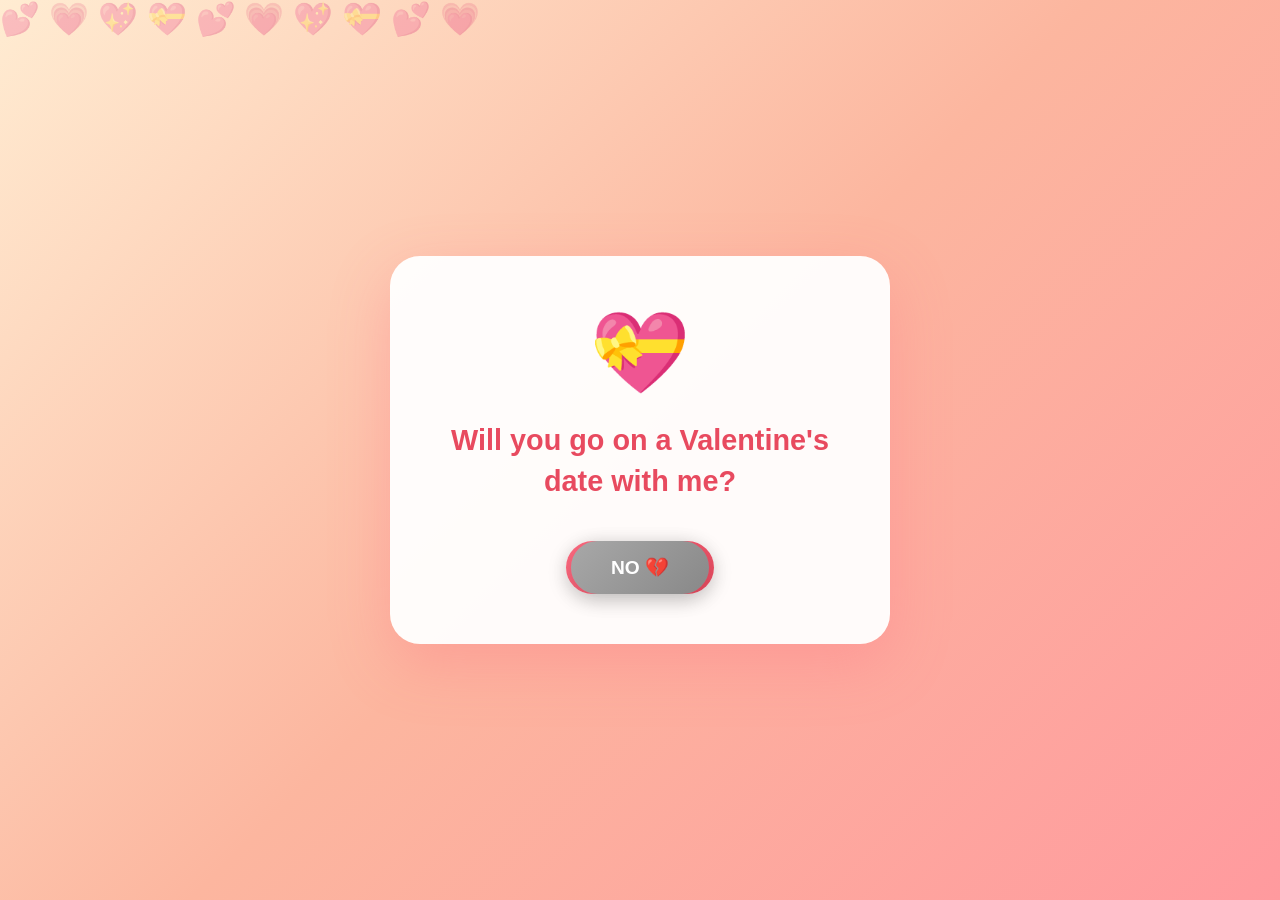
==== index.html @ 2692526a "Initial Valentine website with multi-select itinerary feature" ====
<!DOCTYPE html>
<html lang="en">
<head>
    <meta charset="UTF-8">
    <meta name="viewport" content="width=device-width, initial-scale=1.0">
    <title>Valentine's Question 💕</title>
    <link rel="stylesheet" href="styles.css">
</head>
<body class="page1">
    <div class="hearts-background"></div>
    <div class="container">
        <div class="question-card">
            <div class="heart-icon">💝</div>
            <h1>Will you go on a Valentine's date with me?</h1>
            <div class="buttons">
                <button id="yesBtn" class="btn btn-yes">YES 💖</button>
                <button id="noBtn" class="btn btn-no">NO 💔</button>
            </div>
        </div>
    </div>
    <script src="script.js"></script>
</body>
</html>
---- styles.css ----
/* Reset and Base Styles */
* {
    margin: 0;
    padding: 0;
    box-sizing: border-box;
}

body {
    font-family: 'Segoe UI', Tahoma, Geneva, Verdana, sans-serif;
    min-height: 100vh;
    background: linear-gradient(135deg, #ffecd2 0%, #fcb69f 50%, #ff9a9e 100%);
    overflow-x: hidden;
    position: relative;
}

/* Animated Hearts Background */
.hearts-background {
    position: fixed;
    top: 0;
    left: 0;
    width: 100%;
    height: 100%;
    pointer-events: none;
    overflow: hidden;
    z-index: 0;
}

.hearts-background::before {
    content: "💕 💗 💖 💝 💕 💗 💖 💝 💕 💗";
    position: absolute;
    font-size: 2rem;
    animation: floatHearts 20s linear infinite;
    opacity: 0.3;
    white-space: nowrap;
}

@keyframes floatHearts {
    0% {
        transform: translateY(100vh) rotate(0deg);
    }
    100% {
        transform: translateY(-100vh) rotate(360deg);
    }
}

/* Container */
.container {
    position: relative;
    z-index: 1;
    min-height: 100vh;
    display: flex;
    flex-direction: column;
    align-items: center;
    justify-content: center;
    padding: 20px;
}

/* Page 1 Styles */
.question-card {
    background: rgba(255, 255, 255, 0.95);
    border-radius: 30px;
    padding: 50px 60px;
    text-align: center;
    box-shadow: 0 20px 60px rgba(255, 107, 129, 0.3);
    max-width: 500px;
    width: 100%;
    animation: popIn 0.6s ease-out;
}

@keyframes popIn {
    0% {
        transform: scale(0.8);
        opacity: 0;
    }
    100% {
        transform: scale(1);
        opacity: 1;
    }
}

.heart-icon {
    font-size: 80px;
    margin-bottom: 20px;
    animation: pulse 1.5s ease-in-out infinite;
}

@keyframes pulse {
    0%, 100% {
        transform: scale(1);
    }
    50% {
        transform: scale(1.1);
    }
}

.question-card h1 {
    font-size: 1.8rem;
    color: #e84a5f;
    margin-bottom: 40px;
    line-height: 1.4;
}

/* Buttons */
.buttons {
    display: flex;
    gap: 20px;
    justify-content: center;
    flex-wrap: wrap;
}

.btn {
    padding: 15px 40px;
    font-size: 1.2rem;
    font-weight: bold;
    border: none;
    border-radius: 50px;
    cursor: pointer;
    transition: all 0.3s ease;
    box-shadow: 0 5px 20px rgba(0, 0, 0, 0.15);
}

.btn-yes {
    background: linear-gradient(135deg, #ff6b81 0%, #e84a5f 100%);
    color: white;
}

.btn-yes:hover {
    transform: scale(1.1);
    box-shadow: 0 8px 30px rgba(232, 74, 95, 0.4);
}

.btn-no {
    background: linear-gradient(135deg, #a8a8a8 0%, #888888 100%);
    color: white;
    position: absolute;
    transition: all 0.2s ease-out;
}

.btn-no:hover {
    background: linear-gradient(135deg, #888888 0%, #666666 100%);
}

/* Page 2 Styles */
.page2 .container {
    justify-content: flex-start;
    padding-top: 50px;
}

.page2-title {
    font-size: 2.5rem;
    color: #e84a5f;
    margin-bottom: 10px;
    text-align: center;
    animation: popIn 0.6s ease-out;
}

.subtitle {
    font-size: 1.2rem;
    color: #666;
    margin-bottom: 20px;
    text-align: center;
}

/* Selection Info Bar */
.selection-info {
    display: flex;
    align-items: center;
    justify-content: center;
    gap: 20px;
    background: rgba(255, 255, 255, 0.95);
    padding: 15px 30px;
    border-radius: 50px;
    margin-bottom: 30px;
    box-shadow: 0 5px 20px rgba(255, 107, 129, 0.2);
    font-size: 1.1rem;
    color: #666;
    position: sticky;
    top: 20px;
    z-index: 100;
}

#selectedCount {
    font-weight: bold;
    color: #e84a5f;
    font-size: 1.3rem;
}

.btn-create-itinerary {
    background: linear-gradient(135deg, #ff6b81 0%, #e84a5f 100%);
    color: white;
    padding: 10px 25px;
    font-size: 1rem;
}

.btn-create-itinerary:disabled {
    background: linear-gradient(135deg, #ccc 0%, #999 100%);
    cursor: not-allowed;
    transform: none !important;
}

.btn-create-itinerary:not(:disabled):hover {
    transform: scale(1.05);
    box-shadow: 0 8px 25px rgba(232, 74, 95, 0.4);
}

/* Cards Grid */
.cards-grid {
    display: grid;
    grid-template-columns: repeat(auto-fit, minmax(250px, 1fr));
    gap: 25px;
    max-width: 1100px;
    width: 100%;
    padding: 0 20px;
}

.card {
    background: rgba(255, 255, 255, 0.95);
    border-radius: 20px;
    padding: 30px 25px;
    text-align: center;
    box-shadow: 0 10px 40px rgba(255, 107, 129, 0.2);
    transition: all 0.3s ease;
    animation: slideUp 0.5s ease-out;
    animation-fill-mode: both;
    position: relative;
    cursor: pointer;
}

/* Card Checkbox */
.card-checkbox {
    position: absolute;
    top: 15px;
    right: 15px;
}

.card-checkbox input[type="checkbox"] {
    display: none;
}

.card-checkbox label {
    width: 28px;
    height: 28px;
    border: 3px solid #ffc0cb;
    border-radius: 50%;
    display: flex;
    align-items: center;
    justify-content: center;
    cursor: pointer;
    transition: all 0.3s ease;
    background: white;
}

.card-checkbox label::after {
    content: '✓';
    font-size: 16px;
    color: white;
    opacity: 0;
    transition: opacity 0.2s ease;
}

.card-checkbox input[type="checkbox"]:checked + label {
    background: linear-gradient(135deg, #ff6b81 0%, #e84a5f 100%);
    border-color: #e84a5f;
}

.card-checkbox input[type="checkbox"]:checked + label::after {
    opacity: 1;
}

.card.selected {
    background: linear-gradient(135deg, #fff0f3 0%, #ffd1dc 100%);
    border: 3px solid #e84a5f;
    transform: scale(1.02);
}

.card:nth-child(1) { animation-delay: 0.1s; }
.card:nth-child(2) { animation-delay: 0.2s; }
.card:nth-child(3) { animation-delay: 0.3s; }
.card:nth-child(4) { animation-delay: 0.4s; }

@keyframes slideUp {
    0% {
        transform: translateY(30px);
        opacity: 0;
    }
    100% {
        transform: translateY(0);
        opacity: 1;
    }
}

.card:hover {
    transform: translateY(-10px);
    box-shadow: 0 20px 50px rgba(255, 107, 129, 0.3);
}

.card.selected:hover {
    transform: scale(1.02) translateY(-5px);
}

.card-icon {
    font-size: 60px;
    margin-bottom: 15px;
}

.card-title {
    font-size: 1.4rem;
    color: #e84a5f;
    margin-bottom: 12px;
}

.card-description {
    font-size: 0.95rem;
    color: #666;
    line-height: 1.6;
    margin-bottom: 20px;
}

.btn-select {
    background: linear-gradient(135deg, #ff9a9e 0%, #fecfef 100%);
    color: #e84a5f;
    padding: 12px 30px;
    font-size: 1rem;
}

.btn-select:hover {
    background: linear-gradient(135deg, #ff6b81 0%, #e84a5f 100%);
    color: white;
    transform: scale(1.05);
}

/* Selected Message */
.selected-message {
    margin-top: 40px;
    padding: 20px 40px;
    background: rgba(255, 255, 255, 0.95);
    border-radius: 15px;
    font-size: 1.3rem;
    color: #e84a5f;
    box-shadow: 0 10px 30px rgba(255, 107, 129, 0.2);
    display: none;
    animation: popIn 0.4s ease-out;
}

.selected-message.show {
    display: block;
}

/* Modal Styles */
.modal {
    display: none;
    position: fixed;
    z-index: 1000;
    left: 0;
    top: 0;
    width: 100%;
    height: 100%;
    background-color: rgba(0, 0, 0, 0.6);
    backdrop-filter: blur(5px);
    animation: fadeIn 0.3s ease;
}

@keyframes fadeIn {
    from { opacity: 0; }
    to { opacity: 1; }
}

.modal.show {
    display: flex;
    align-items: center;
    justify-content: center;
}

.modal-content {
    background: linear-gradient(135deg, #fff 0%, #fff5f5 100%);
    border-radius: 25px;
    padding: 40px;
    max-width: 600px;
    width: 90%;
    max-height: 85vh;
    overflow-y: auto;
    position: relative;
    box-shadow: 0 25px 80px rgba(232, 74, 95, 0.3);
    animation: slideUp 0.4s ease;
}

.close-btn {
    position: absolute;
    top: 15px;
    right: 20px;
    font-size: 30px;
    color: #999;
    cursor: pointer;
    transition: color 0.3s;
}

.close-btn:hover {
    color: #e84a5f;
}

.itinerary-header {
    text-align: center;
    margin-bottom: 30px;
}

.itinerary-header h2 {
    color: #e84a5f;
    font-size: 2rem;
    margin-bottom: 5px;
}

.itinerary-header .date {
    color: #888;
    font-size: 1.1rem;
}

.itinerary-header .activities-count {
    color: #e84a5f;
    font-size: 1rem;
    margin-top: 5px;
    font-weight: bold;
}

/* Itinerary Timeline */
.itinerary-timeline {
    margin-bottom: 25px;
}

.itinerary-plan-item {
    display: flex;
    gap: 15px;
    margin-bottom: 20px;
    padding: 15px;
    background: white;
    border-radius: 15px;
    border-left: 4px solid #e84a5f;
    box-shadow: 0 5px 15px rgba(255, 107, 129, 0.1);
}

.plan-number {
    width: 35px;
    height: 35px;
    background: linear-gradient(135deg, #ff6b81 0%, #e84a5f 100%);
    color: white;
    border-radius: 50%;
    display: flex;
    align-items: center;
    justify-content: center;
    font-weight: bold;
    font-size: 1.1rem;
    flex-shrink: 0;
}

.plan-info {
    flex: 1;
}

.plan-header {
    display: flex;
    align-items: center;
    gap: 10px;
    margin-bottom: 5px;
}

.plan-icon-small {
    font-size: 1.5rem;
}

.plan-name-small {
    font-size: 1.2rem;
    color: #e84a5f;
    font-weight: bold;
}

.plan-time-small {
    color: #888;
    font-size: 0.9rem;
    margin-bottom: 10px;
}

.plan-items-small {
    list-style: none;
    padding: 0;
    margin: 0;
}

.plan-items-small li {
    padding: 3px 0;
    color: #666;
    font-size: 0.9rem;
}

.itinerary-plan {
    background: linear-gradient(135deg, #ffecd2 0%, #fcb69f 100%);
    border-radius: 15px;
    padding: 25px;
    margin-bottom: 25px;
    text-align: center;
}

.itinerary-plan .plan-icon {
    font-size: 60px;
    margin-bottom: 10px;
}

.itinerary-plan .plan-name {
    font-size: 1.5rem;
    color: #e84a5f;
    font-weight: bold;
    margin-bottom: 10px;
}

.itinerary-plan .plan-desc {
    color: #666;
    line-height: 1.6;
}

.itinerary-details {
    background: #fff;
    border-radius: 15px;
    padding: 20px;
    margin-bottom: 25px;
    border: 2px dashed #ffc0cb;
}

.itinerary-details h3 {
    color: #e84a5f;
    margin-bottom: 15px;
    font-size: 1.2rem;
}

.itinerary-details ul {
    list-style: none;
    padding: 0;
}

.itinerary-details li {
    padding: 10px 0;
    border-bottom: 1px solid #f0f0f0;
    color: #555;
    display: flex;
    align-items: center;
    gap: 10px;
}

.itinerary-details li:last-child {
    border-bottom: none;
}

.itinerary-details li span {
    font-size: 1.2rem;
}

.love-note {
    background: linear-gradient(135deg, #ff9a9e 0%, #fecfef 100%);
    border-radius: 15px;
    padding: 20px;
    text-align: center;
    color: #e84a5f;
    font-style: italic;
    margin-bottom: 25px;
}

.modal-buttons {
    display: flex;
    gap: 15px;
    justify-content: center;
    flex-wrap: wrap;
}

.btn-download {
    background: linear-gradient(135deg, #667eea 0%, #764ba2 100%);
    color: white;
}

.btn-download:hover {
    transform: scale(1.05);
    box-shadow: 0 8px 25px rgba(102, 126, 234, 0.4);
}

.btn-email {
    background: linear-gradient(135deg, #f093fb 0%, #f5576c 100%);
    color: white;
}

.btn-email:hover {
    transform: scale(1.05);
    box-shadow: 0 8px 25px rgba(245, 87, 108, 0.4);
}

.email-sent {
    background: linear-gradient(135deg, #11998e 0%, #38ef7d 100%) !important;
}

/* Mobile Responsive */
@media (max-width: 768px) {
    .question-card {
        padding: 40px 30px;
        margin: 20px;
    }
    
    .question-card h1 {
        font-size: 1.5rem;
    }
    
    .heart-icon {
        font-size: 60px;
    }
    
    .btn {
        padding: 12px 30px;
        font-size: 1rem;
    }
    
    .page2-title {
        font-size: 2rem;
    }
    
    .selection-info {
        flex-direction: column;
        gap: 10px;
        padding: 15px 20px;
    }
    
    .cards-grid {
        grid-template-columns: 1fr;
        max-width: 400px;
    }
    
    .card {
        padding: 25px 20px;
    }
    
    .card-icon {
        font-size: 50px;
    }
    
    .card-title {
        font-size: 1.2rem;
    }
    
    .modal-content {
        padding: 25px;
        margin: 10px;
    }
    
    .itinerary-header h2 {
        font-size: 1.5rem;
    }
}

@media (max-width: 480px) {
    .question-card h1 {
        font-size: 1.3rem;
    }
    
    .buttons {
        flex-direction: column;
        align-items: center;
    }
    
    .btn {
        width: 100%;
        max-width: 200px;
    }
    
    .page2-title {
        font-size: 1.6rem;
    }
    
    .subtitle {
        font-size: 1rem;
    }
    
    .modal-buttons {
        flex-direction: column;
    }
    
    .modal-buttons .btn {
        width: 100%;
    }
}
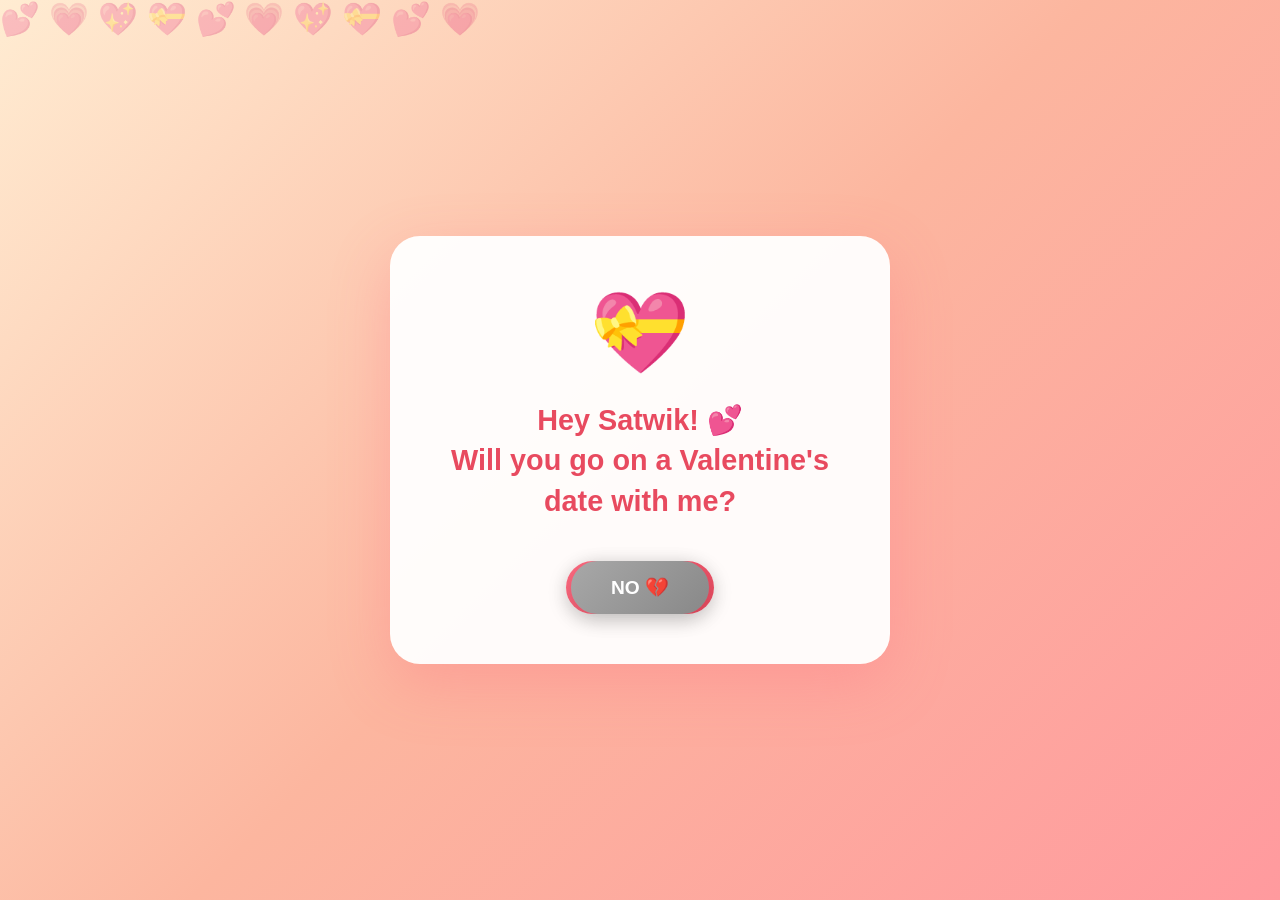
==== commit 5a153673: "Valentine website for Satwik" ====
--- a/index.html
+++ b/index.html
@@ -11,7 +11,7 @@
     <div class="container">
         <div class="question-card">
             <div class="heart-icon">💝</div>
-            <h1>Will you go on a Valentine's date with me?</h1>
+            <h1>Hey Satwik! 💕<br>Will you go on a Valentine's date with me?</h1>
             <div class="buttons">
                 <button id="yesBtn" class="btn btn-yes">YES 💖</button>
                 <button id="noBtn" class="btn btn-no">NO 💔</button>
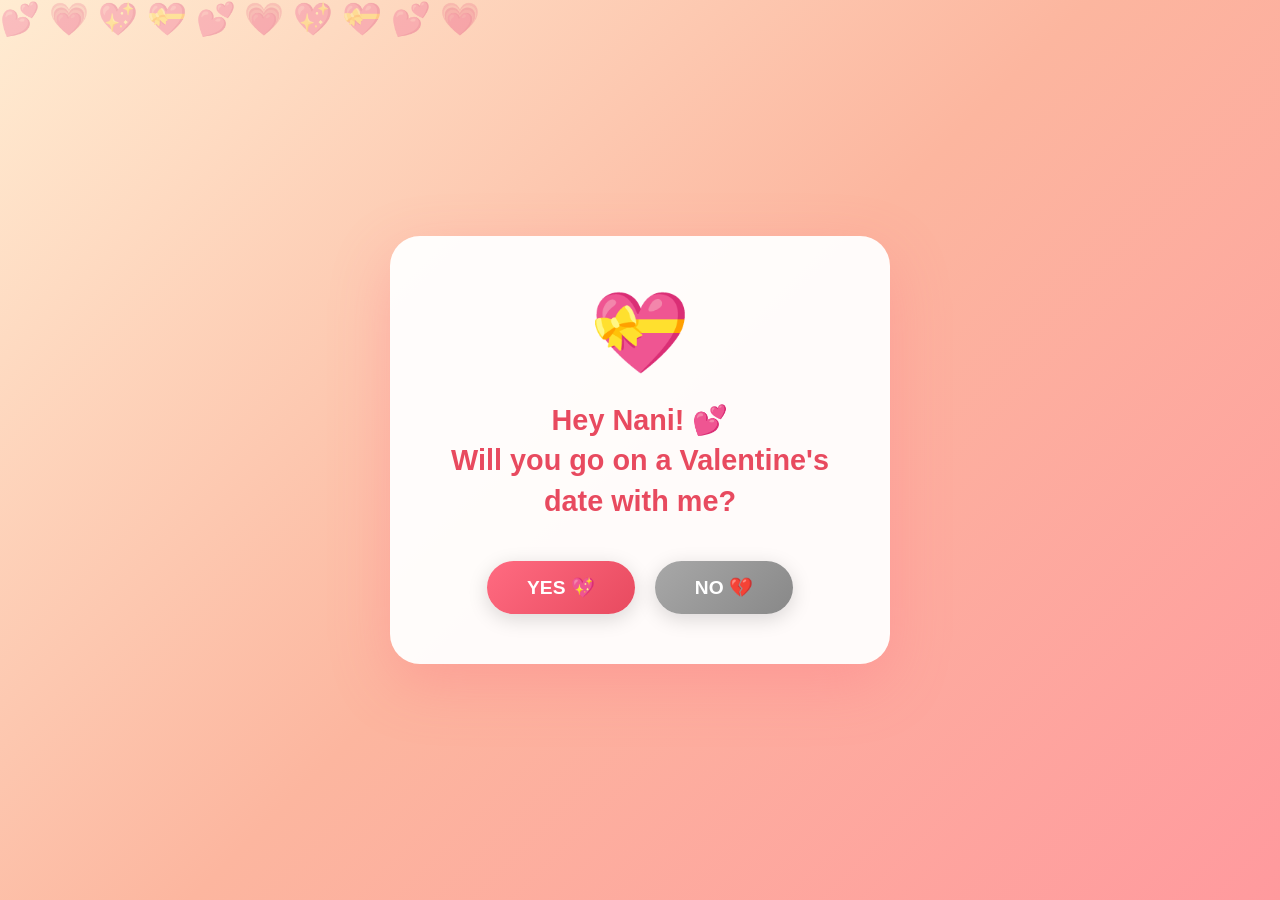
==== commit 4f27dcbc: "Change name from Satwik to Nani" ====
--- a/index.html
+++ b/index.html
@@ -11,7 +11,7 @@
     <div class="container">
         <div class="question-card">
             <div class="heart-icon">💝</div>
-            <h1>Hey Satwik! 💕<br>Will you go on a Valentine's date with me?</h1>
+            <h1>Hey Nani! 💕<br>Will you go on a Valentine's date with me?</h1>
             <div class="buttons">
                 <button id="yesBtn" class="btn btn-yes">YES 💖</button>
                 <button id="noBtn" class="btn btn-no">NO 💔</button>
--- a/styles.css
+++ b/styles.css
@@ -132,7 +132,6 @@
 .btn-no {
     background: linear-gradient(135deg, #a8a8a8 0%, #888888 100%);
     color: white;
-    position: absolute;
     transition: all 0.2s ease-out;
 }
 
@@ -680,3 +679,266 @@
         width: 100%;
     }
 }
+
+/* ========== GREETING CARDS PAGE STYLES ========== */
+.greeting-page {
+    background: linear-gradient(135deg, #fff5f5 0%, #ffd1dc 50%, #ffb6c1 100%);
+}
+
+.greeting-title {
+    font-size: 2.5rem;
+    color: #e84a5f;
+    text-align: center;
+    margin-bottom: 10px;
+    text-shadow: 2px 2px 4px rgba(255, 107, 129, 0.3);
+    animation: fadeInDown 0.8s ease-out;
+}
+
+.greeting-subtitle {
+    font-size: 1.2rem;
+    color: #ff6b81;
+    text-align: center;
+    margin-bottom: 30px;
+    animation: fadeInUp 0.8s ease-out;
+}
+
+@keyframes fadeInDown {
+    from {
+        opacity: 0;
+        transform: translateY(-20px);
+    }
+    to {
+        opacity: 1;
+        transform: translateY(0);
+    }
+}
+
+@keyframes fadeInUp {
+    from {
+        opacity: 0;
+        transform: translateY(20px);
+    }
+    to {
+        opacity: 1;
+        transform: translateY(0);
+    }
+}
+
+.cards-carousel {
+    display: flex;
+    align-items: center;
+    justify-content: center;
+    gap: 20px;
+    width: 100%;
+    max-width: 600px;
+    margin: 0 auto;
+}
+
+.greeting-cards-container {
+    position: relative;
+    width: 100%;
+    max-width: 400px;
+    height: 450px;
+    perspective: 1000px;
+}
+
+.greeting-card {
+    position: absolute;
+    top: 0;
+    left: 0;
+    width: 100%;
+    height: 100%;
+    background: linear-gradient(145deg, #ffffff 0%, #fff5f8 100%);
+    border-radius: 25px;
+    padding: 30px;
+    text-align: center;
+    box-shadow: 0 15px 50px rgba(255, 107, 129, 0.3);
+    opacity: 0;
+    transform: scale(0.8) rotateY(90deg);
+    transition: all 0.5s ease;
+    display: flex;
+    flex-direction: column;
+    justify-content: center;
+    align-items: center;
+    border: 3px solid rgba(255, 182, 193, 0.5);
+}
+
+.greeting-card.active {
+    opacity: 1;
+    transform: scale(1) rotateY(0deg);
+    z-index: 10;
+}
+
+.greeting-card.prev {
+    opacity: 0;
+    transform: scale(0.8) rotateY(-90deg) translateX(-100px);
+}
+
+.greeting-card.next {
+    opacity: 0;
+    transform: scale(0.8) rotateY(90deg) translateX(100px);
+}
+
+.card-date {
+    font-size: 0.9rem;
+    color: #ff6b81;
+    font-weight: 600;
+    margin-bottom: 10px;
+    padding: 5px 15px;
+    background: rgba(255, 107, 129, 0.1);
+    border-radius: 20px;
+}
+
+.card-emoji {
+    font-size: 80px;
+    margin: 15px 0;
+    animation: bounce 2s ease-in-out infinite;
+}
+
+@keyframes bounce {
+    0%, 100% {
+        transform: translateY(0);
+    }
+    50% {
+        transform: translateY(-10px);
+    }
+}
+
+.card-day-title {
+    font-size: 1.8rem;
+    color: #e84a5f;
+    margin-bottom: 15px;
+    font-weight: 700;
+}
+
+.card-message {
+    font-size: 1rem;
+    color: #666;
+    line-height: 1.6;
+    padding: 0 10px;
+}
+
+.card-decoration {
+    font-size: 1.5rem;
+    margin-top: 20px;
+    letter-spacing: 10px;
+}
+
+.carousel-btn {
+    background: linear-gradient(135deg, #ff6b81 0%, #e84a5f 100%);
+    color: white;
+    border: none;
+    width: 50px;
+    height: 50px;
+    border-radius: 50%;
+    font-size: 1.5rem;
+    cursor: pointer;
+    transition: all 0.3s ease;
+    box-shadow: 0 5px 20px rgba(232, 74, 95, 0.3);
+    flex-shrink: 0;
+}
+
+.carousel-btn:hover {
+    transform: scale(1.1);
+    box-shadow: 0 8px 30px rgba(232, 74, 95, 0.5);
+}
+
+.carousel-dots {
+    display: flex;
+    justify-content: center;
+    gap: 10px;
+    margin: 30px 0;
+}
+
+.dot {
+    width: 12px;
+    height: 12px;
+    border-radius: 50%;
+    background: rgba(255, 107, 129, 0.3);
+    cursor: pointer;
+    transition: all 0.3s ease;
+}
+
+.dot.active {
+    background: #e84a5f;
+    transform: scale(1.2);
+}
+
+.dot:hover {
+    background: #ff6b81;
+}
+
+.btn-continue {
+    background: linear-gradient(135deg, #ff6b81 0%, #e84a5f 100%);
+    color: white;
+    padding: 18px 50px;
+    font-size: 1.2rem;
+    border: none;
+    border-radius: 50px;
+    cursor: pointer;
+    transition: all 0.3s ease;
+    box-shadow: 0 10px 30px rgba(232, 74, 95, 0.4);
+    animation: pulse 2s ease-in-out infinite;
+}
+
+.btn-continue:hover {
+    transform: translateY(-3px);
+    box-shadow: 0 15px 40px rgba(232, 74, 95, 0.5);
+}
+
+/* Greeting Cards Responsive */
+@media (max-width: 768px) {
+    .greeting-title {
+        font-size: 1.8rem;
+    }
+    
+    .greeting-cards-container {
+        max-width: 320px;
+        height: 420px;
+    }
+    
+    .greeting-card {
+        padding: 25px 20px;
+    }
+    
+    .card-emoji {
+        font-size: 60px;
+    }
+    
+    .card-day-title {
+        font-size: 1.5rem;
+    }
+    
+    .card-message {
+        font-size: 0.95rem;
+    }
+    
+    .carousel-btn {
+        width: 40px;
+        height: 40px;
+        font-size: 1.2rem;
+    }
+}
+
+@media (max-width: 480px) {
+    .cards-carousel {
+        gap: 10px;
+    }
+    
+    .greeting-cards-container {
+        max-width: 280px;
+        height: 400px;
+    }
+    
+    .carousel-btn {
+        width: 35px;
+        height: 35px;
+        font-size: 1rem;
+    }
+    
+    .btn-continue {
+        padding: 15px 35px;
+        font-size: 1rem;
+    }
+}
+
